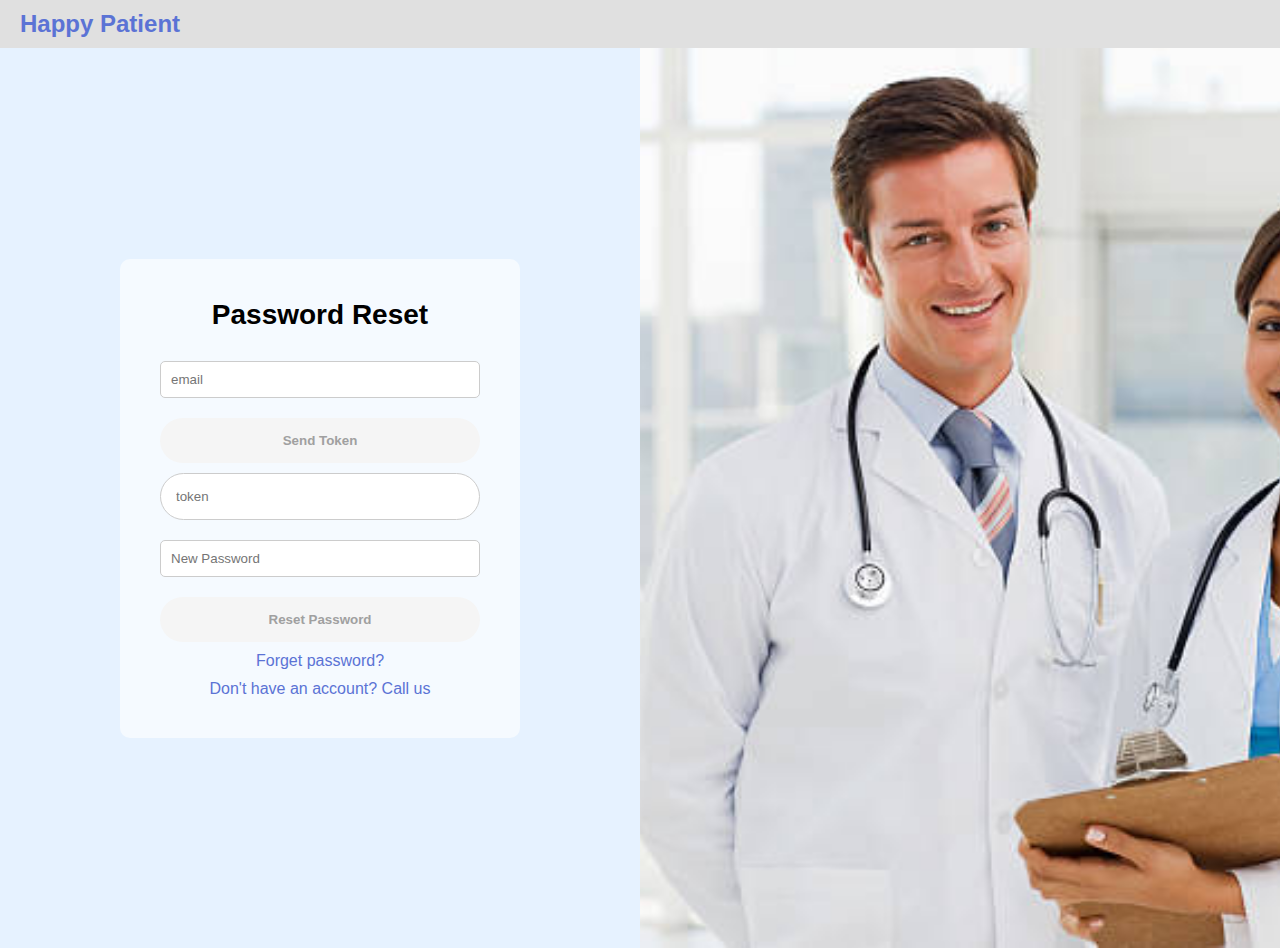
==== front/html/forgot_password.html @ 3c3614b7 "Reset password front" ====
<!DOCTYPE html>
<html lang="en">
<head>
    <meta charset="UTF-8">
    <meta name="viewport" content="width=device-width, initial-scale=1.0">
    <title>LogIn - Happy Patient</title>
    <style>
        * {
            margin: 0;
            padding: 0;
            box-sizing: border-box;
            font-family: Arial, sans-serif;
        }
        body {
            display: flex;
            flex-direction: column;
            min-height: 100vh;
            background-color: #e6f2ff;
        }
         #container {
            display: flex;
            border: 1px solid #ccc;
            border-radius: 10px;
            overflow: hidden;
            width: 800px;
            height: 400px;
        }

        #form-container {
            flex: 1;
            padding: 20px;
            background-color: white;
        }

        #form-container h1 {
            margin: 0;
            font-size: 24px;
        }

        header {
            background-color: #e0e0e0;
            padding: 10px 20px;
            display: flex;
            justify-content: space-between;
            align-items: center;
        }

        header h1 {
            color: #5b73d5;
            margin: 0;
            font-size: 24px;
        }
        .login-container {
            display: flex;
            flex: 1;
            align-items: stretch;
            justify-content: space-between;
        }
        .form-section {
            width: 50%;
            max-width: 400px;
            margin: auto;
            padding: 40px;
            background-color: #f5faff;
            border-radius: 10px;
        }
        .form-section h2 {
            text-align: center;
            margin-bottom: 20px;
            font-size: 28px;
        }
        .form-section input {
            width: 100%;
            padding: 15px;
            margin: 10px 0;
            border-radius: 30px;
            border: 1px solid #ccc;
            outline: none;
        }
        .form-section button {
            width: 100%;
            padding: 15px;
            background-color: #f5f5f5; /* Initial background color */
            border: none;
            border-radius: 30px;
            cursor: not-allowed; /* Change cursor when disabled */
            color: #a0a0a0; /* Initial text color */
            margin-top: 10px;
            transition: background-color 0.3s, color 0.3s; /* Transition for smooth change */
        }
        .form-section button.active {
            background-color: #b3cde0; /* Active background color */
            color: black; /* Active text color */
            cursor: pointer; /* Change cursor when enabled */
        }
        .form-section a {
            display: block;
            text-align: center;
            margin-top: 10px;
            color: #5b73d5;
            text-decoration: none;
        }
        .form-section a:hover {
            text-decoration: underline;
        }
        input[type="email"],
        input[type="password"] {
            width: 100%;
            padding: 10px;
            margin: 10px 0;
            border: 1px solid #ccc;
            border-radius: 5px;
        }

        input.error {
            border-color: red;
        }

        button {
            padding: 10px;
            border: none;
            border-radius: 5px;
            cursor: pointer;
            background-color: #ccc;
            color: white;
            font-weight: bold;
        }

        button.active {
            background-color: #00bfff;
            color: black;
        }

        button.error {
            background-color: red;
        }

        #image-container {
            flex: 1;
            background-image: url('your_image_url.png'); /* Замените на путь к вашей картинке */
            background-size: cover;
        }

        .error-message {
            color: red;
            margin-top: 10px;
        }

        .success-message {
            color: green;
            margin-top: 10px;
        }

        /* Дополнительные стили для страницы восстановления пароля */
        #password-reset-container {
            display: none;
            padding: 20px;
            background-color: white;
            width: 100%;
            height: 100%;
            border-radius: 10px;
            box-shadow: 0 0 10px rgba(0, 0, 0, 0.1);
        }

        #password-reset-container h1 {
            margin: 0;
            font-size: 24px;
        }
        .image-section {
            width: 50%;
            height: 100vh;
            background: url("doctors.jpeg") no-repeat center center;
            background-size: cover;
        }
    </style>
</head>
<body>
    <header>
        <h1>Happy Patient</h1>
    </header>

    <div class="login-container">
        <div class="form-section">
            <h2>Password Reset</h2>

            <input type="email" id="email" placeholder="email" required />
            <button id="sendTokenButton" disabled onclick="send_token()">Send Token</button>
            <p align="center" id="send_token_text" style="font-size:12px"></p>

            <input type="text" id="token" placeholder="token" required/>
            <input type="password" id="password" placeholder="New Password" required />
            <p align="center" id="set_new_password_text" style="color: red; font-size:12px"></p>

            <button id="resetPasswordButton" disabled onclick="reset_password()">Reset Password</button>

            <a href="#">Forget password?</a>
            <a href="#">Don't have an account? Call us</a>
        </div>
        <div class="image-section"></div>
    </div>



    <script>
        const emailInput = document.getElementById('email');
        const tokenInput = document.getElementById('token');
        const passwordInput = document.getElementById('password');

        const resetPasswordButton = document.getElementById('resetPasswordButton');
        const sendTokenButton = document.getElementById('sendTokenButton');

        async function send_token() {
            let response = await fetch('https://happylifes.org:8000/reset_password/', {
                method:'POST',
                headers: {'Content-Type': 'application/json',},
                body:JSON.stringify({email: emailInput.value})
            });
            let data = await response.json();
            let send_token_text = document.getElementById('send_token_text');
            if (data.success) {
                send_token_text.innerHTML = 'Reset Password Token sent! Check Your email box';
                send_token_text.style.color = 'green';
            } else {
                send_token_text.innerHTML = 'Email is not found! Try Again!';
                send_token_text.style.color = 'red';
            }
        }

        function updateButtonState() {
            emailInput.style.backgroundColor = '';
            passwordInput.style.backgroundColor = '';
            document.getElementById('set_new_password_text').innerHTML = '';

            if (emailInput.value) {
                sendTokenButton.classList.add('active');
                sendTokenButton.disabled = false;
            } else {
                sendTokenButton.classList.remove('active');
                sendTokenButton.disabled = true;
            }

            if (emailInput.value && passwordInput.value && tokenInput.value) {
                resetPasswordButton.classList.add('active');
                resetPasswordButton.disabled = false;
            } else {
                resetPasswordButton.classList.remove('active');
                resetPasswordButton.disabled = true;
            }
        }

        emailInput.addEventListener('input', updateButtonState);
        passwordInput.addEventListener('input', updateButtonState);
        tokenInput.addEventListener('input', updateButtonState);

        async function reset_password(){
            let body = {
                email: emailInput.value,
                token: tokenInput.value,
                new_password: passwordInput.value
            };
            let response = await fetch('https://happylifes.org:8000/set_new_password/', {
                method:'POST',
                headers: {'Content-Type': 'application/json',},
                body:JSON.stringify(body)
            });
            let data = await response.json();
            if (data.success) {
                window.location.href = '/login.html'
            } else {
                document.getElementById('set_new_password_text').innerHTML = data.message;
            }
        }
    </script>
</body>
</html>
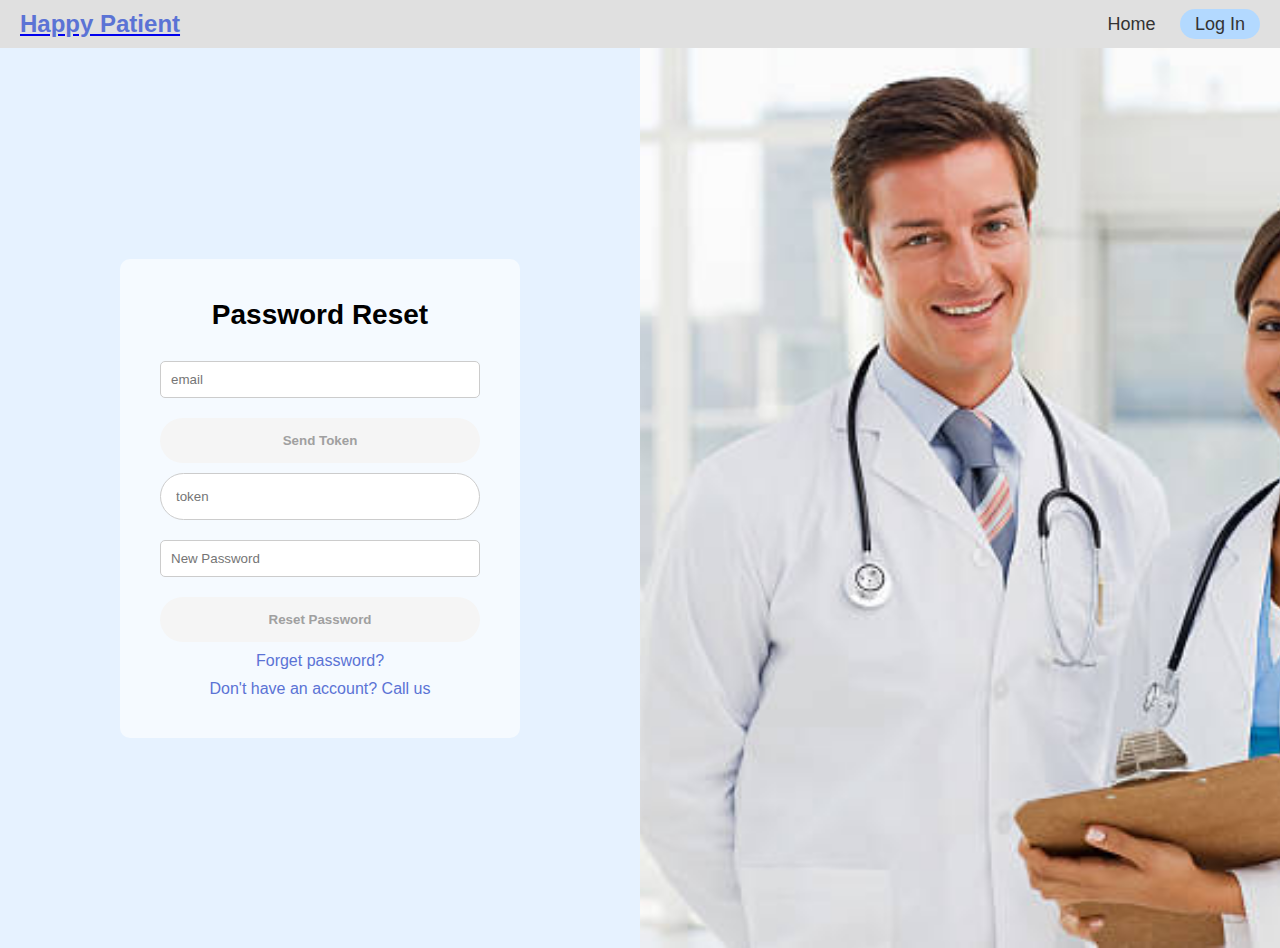
==== commit f59ebcad: "Update forgot_password.html, add to home link" ====
--- a/front/html/forgot_password.html
+++ b/front/html/forgot_password.html
@@ -50,6 +50,20 @@
             margin: 0;
             font-size: 24px;
         }
+
+        nav a {
+            text-decoration: none;
+            color: #333;
+            margin-left: 20px;
+            font-size: 18px;
+        }
+
+        nav a:last-child {
+            background-color: #b3d9ff;
+            padding: 5px 15px;
+            border-radius: 15px;
+        }
+        
         .login-container {
             display: flex;
             flex: 1;
@@ -176,7 +190,11 @@
 </head>
 <body>
     <header>
-        <h1>Happy Patient</h1>
+        <a href="index.html"><h1>Happy Patient</h1></a>
+        <nav>
+            <a href="index.html">Home</a>
+            <a href="login.html">Log In</a>
+        </nav>
     </header>
 
     <div class="login-container">
@@ -272,4 +290,4 @@
         }
     </script>
 </body>
-</html>+</html>
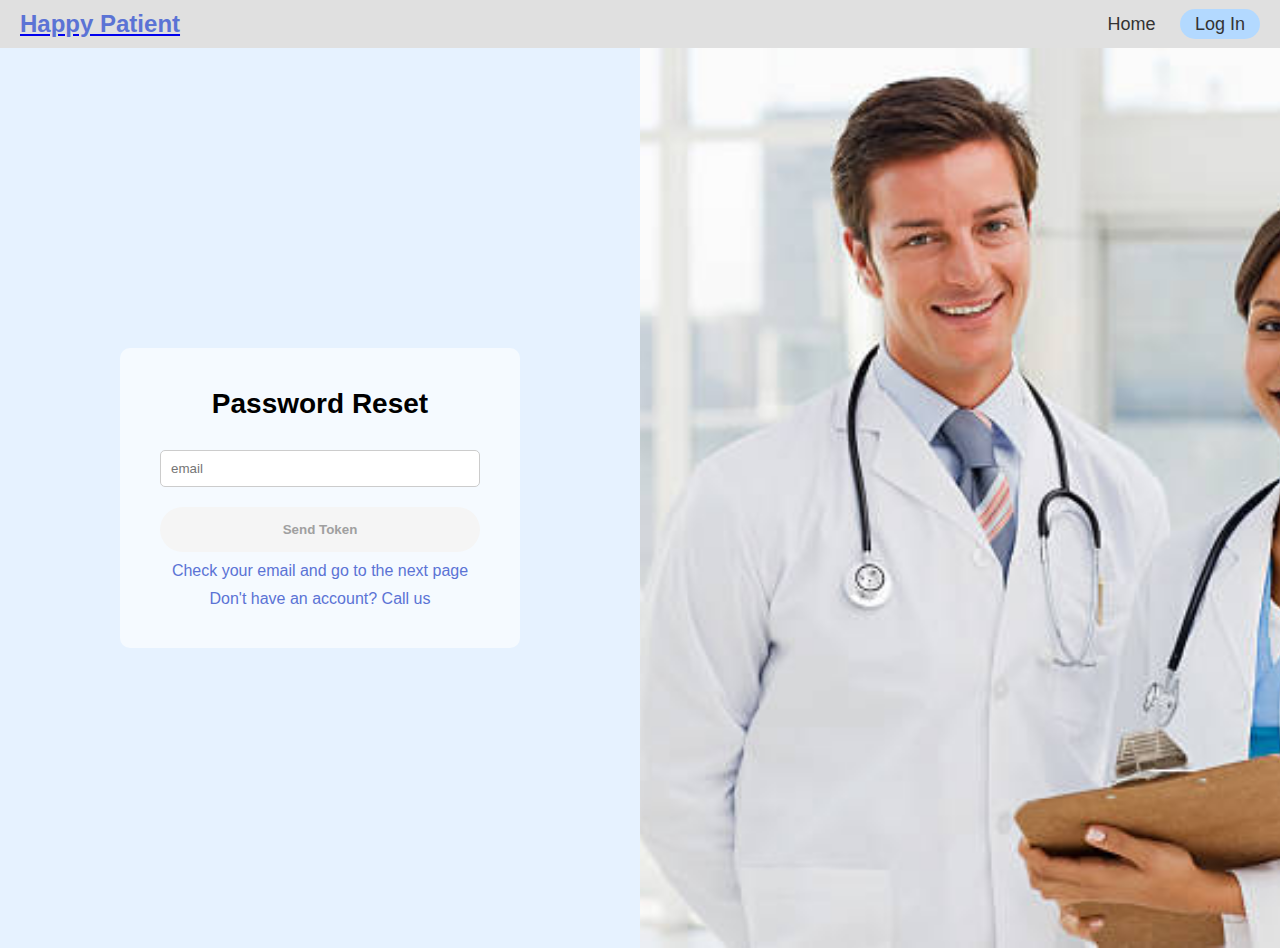
==== commit 0f61121c: "Update forgot_password.html Symbat" ====
--- a/front/html/forgot_password.html
+++ b/front/html/forgot_password.html
@@ -205,13 +205,7 @@
             <button id="sendTokenButton" disabled onclick="send_token()">Send Token</button>
             <p align="center" id="send_token_text" style="font-size:12px"></p>
 
-            <input type="text" id="token" placeholder="token" required/>
-            <input type="password" id="password" placeholder="New Password" required />
-            <p align="center" id="set_new_password_text" style="color: red; font-size:12px"></p>
-
-            <button id="resetPasswordButton" disabled onclick="reset_password()">Reset Password</button>
-
-            <a href="#">Forget password?</a>
+            <a href="respas2.html">Check your email and go to the next page</a>
             <a href="#">Don't have an account? Call us</a>
         </div>
         <div class="image-section"></div>
@@ -246,8 +240,7 @@
 
         function updateButtonState() {
             emailInput.style.backgroundColor = '';
-            passwordInput.style.backgroundColor = '';
-            document.getElementById('set_new_password_text').innerHTML = '';
+
 
             if (emailInput.value) {
                 sendTokenButton.classList.add('active');
@@ -257,18 +250,11 @@
                 sendTokenButton.disabled = true;
             }
 
-            if (emailInput.value && passwordInput.value && tokenInput.value) {
-                resetPasswordButton.classList.add('active');
-                resetPasswordButton.disabled = false;
-            } else {
-                resetPasswordButton.classList.remove('active');
-                resetPasswordButton.disabled = true;
-            }
+            
         }
 
         emailInput.addEventListener('input', updateButtonState);
-        passwordInput.addEventListener('input', updateButtonState);
-        tokenInput.addEventListener('input', updateButtonState);
+      
 
         async function reset_password(){
             let body = {
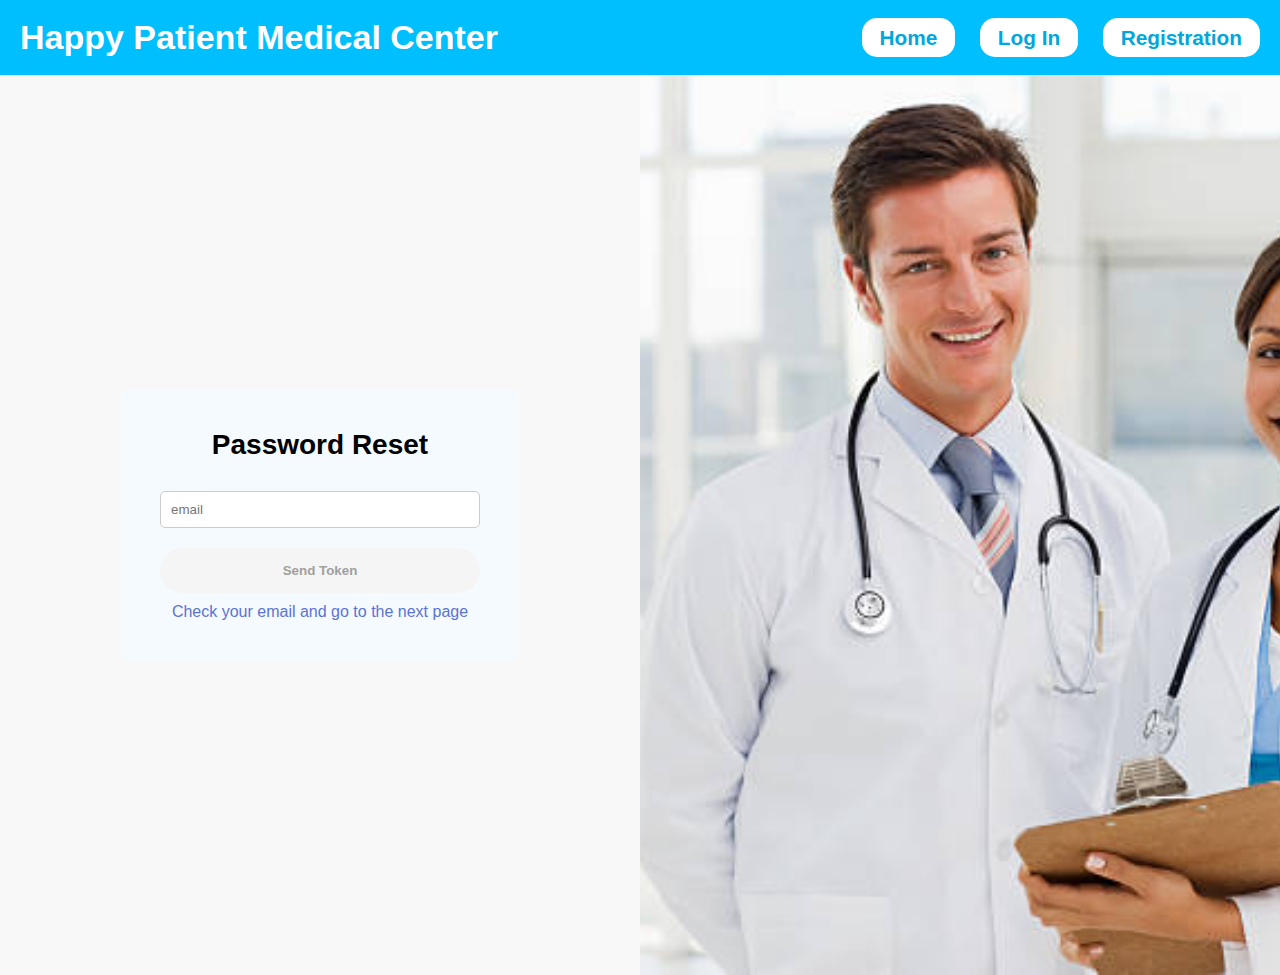
==== commit 8b1db8c2: "Change design in html pages" ====
--- a/front/html/forgot_password.html
+++ b/front/html/forgot_password.html
@@ -3,199 +3,19 @@
 <head>
     <meta charset="UTF-8">
     <meta name="viewport" content="width=device-width, initial-scale=1.0">
-    <title>LogIn - Happy Patient</title>
-    <style>
-        * {
-            margin: 0;
-            padding: 0;
-            box-sizing: border-box;
-            font-family: Arial, sans-serif;
-        }
-        body {
-            display: flex;
-            flex-direction: column;
-            min-height: 100vh;
-            background-color: #e6f2ff;
-        }
-         #container {
-            display: flex;
-            border: 1px solid #ccc;
-            border-radius: 10px;
-            overflow: hidden;
-            width: 800px;
-            height: 400px;
-        }
+	<link rel="stylesheet" href="styles.css">
+    <title>Reset Password - Happy Patient</title>
+</head>
 
-        #form-container {
-            flex: 1;
-            padding: 20px;
-            background-color: white;
-        }
-
-        #form-container h1 {
-            margin: 0;
-            font-size: 24px;
-        }
-
-        header {
-            background-color: #e0e0e0;
-            padding: 10px 20px;
-            display: flex;
-            justify-content: space-between;
-            align-items: center;
-        }
-
-        header h1 {
-            color: #5b73d5;
-            margin: 0;
-            font-size: 24px;
-        }
-
-        nav a {
-            text-decoration: none;
-            color: #333;
-            margin-left: 20px;
-            font-size: 18px;
-        }
-
-        nav a:last-child {
-            background-color: #b3d9ff;
-            padding: 5px 15px;
-            border-radius: 15px;
-        }
-        
-        .login-container {
-            display: flex;
-            flex: 1;
-            align-items: stretch;
-            justify-content: space-between;
-        }
-        .form-section {
-            width: 50%;
-            max-width: 400px;
-            margin: auto;
-            padding: 40px;
-            background-color: #f5faff;
-            border-radius: 10px;
-        }
-        .form-section h2 {
-            text-align: center;
-            margin-bottom: 20px;
-            font-size: 28px;
-        }
-        .form-section input {
-            width: 100%;
-            padding: 15px;
-            margin: 10px 0;
-            border-radius: 30px;
-            border: 1px solid #ccc;
-            outline: none;
-        }
-        .form-section button {
-            width: 100%;
-            padding: 15px;
-            background-color: #f5f5f5; /* Initial background color */
-            border: none;
-            border-radius: 30px;
-            cursor: not-allowed; /* Change cursor when disabled */
-            color: #a0a0a0; /* Initial text color */
-            margin-top: 10px;
-            transition: background-color 0.3s, color 0.3s; /* Transition for smooth change */
-        }
-        .form-section button.active {
-            background-color: #b3cde0; /* Active background color */
-            color: black; /* Active text color */
-            cursor: pointer; /* Change cursor when enabled */
-        }
-        .form-section a {
-            display: block;
-            text-align: center;
-            margin-top: 10px;
-            color: #5b73d5;
-            text-decoration: none;
-        }
-        .form-section a:hover {
-            text-decoration: underline;
-        }
-        input[type="email"],
-        input[type="password"] {
-            width: 100%;
-            padding: 10px;
-            margin: 10px 0;
-            border: 1px solid #ccc;
-            border-radius: 5px;
-        }
-
-        input.error {
-            border-color: red;
-        }
-
-        button {
-            padding: 10px;
-            border: none;
-            border-radius: 5px;
-            cursor: pointer;
-            background-color: #ccc;
-            color: white;
-            font-weight: bold;
-        }
-
-        button.active {
-            background-color: #00bfff;
-            color: black;
-        }
-
-        button.error {
-            background-color: red;
-        }
-
-        #image-container {
-            flex: 1;
-            background-image: url('your_image_url.png'); /* Замените на путь к вашей картинке */
-            background-size: cover;
-        }
-
-        .error-message {
-            color: red;
-            margin-top: 10px;
-        }
-
-        .success-message {
-            color: green;
-            margin-top: 10px;
-        }
-
-        /* Дополнительные стили для страницы восстановления пароля */
-        #password-reset-container {
-            display: none;
-            padding: 20px;
-            background-color: white;
-            width: 100%;
-            height: 100%;
-            border-radius: 10px;
-            box-shadow: 0 0 10px rgba(0, 0, 0, 0.1);
-        }
-
-        #password-reset-container h1 {
-            margin: 0;
-            font-size: 24px;
-        }
-        .image-section {
-            width: 50%;
-            height: 100vh;
-            background: url("doctors.jpeg") no-repeat center center;
-            background-size: cover;
-        }
-    </style>
-</head>
 <body>
     <header>
-        <a href="index.html"><h1>Happy Patient</h1></a>
-        <nav>
-            <a href="index.html">Home</a>
-            <a href="login.html">Log In</a>
-        </nav>
-    </header>
+		<h1>Happy Patient Medical Center</h1>
+		<nav>
+			<a href="index.html">Home</a>
+			<a href="login.html">Log In</a>
+			<a href="regis.html">Registration</a>
+		</nav>
+	</header>
 
     <div class="login-container">
         <div class="form-section">
@@ -203,10 +23,8 @@
 
             <input type="email" id="email" placeholder="email" required />
             <button id="sendTokenButton" disabled onclick="send_token()">Send Token</button>
-            <p align="center" id="send_token_text" style="font-size:12px"></p>
-
+            <p align="center" id="send_token_text" style="font-size:12px; font-weight:bold; margin-top:10px"></p>
             <a href="respas2.html">Check your email and go to the next page</a>
-            <a href="#">Don't have an account? Call us</a>
         </div>
         <div class="image-section"></div>
     </div>
--- a/front/html/styles.css
+++ b/front/html/styles.css
@@ -0,0 +1,214 @@
+/* Сброс отступов */
+        * {
+            margin: 0;<a href="login.html">LogIn</a>
+            padding: 0;
+            box-sizing: border-box;
+        }
+
+        /* Основной стиль для body */
+        html, body {
+            height: 100%; /* Полная высота окна */
+            font-family: Arial, sans-serif;
+            background-color: #f8f8f8;
+        }
+
+        /* Контейнер, чтобы растянуть футер вниз */
+        .container {
+            display: flex;
+            flex-direction: column;
+            min-height: 100vh; /* Высота контейнера равна высоте экрана */
+        }
+
+        /* Хедер */
+        header {
+            background-color: #00bfff;
+            padding: 18px 20px;
+            display: flex;
+            justify-content: space-between;
+            align-items: center;
+        }
+
+        header h1 {
+            color: #FFFFFF;
+            margin: 0;
+            font-size: 34px;
+            font-weight: bold;
+        }
+
+        nav a {
+            text-decoration: none;
+            color: #00a7df;
+            margin-left: 20px;
+            font-size: 1.3rem;
+            font-weight: bold;
+			background-color: #FFFFFF;
+            padding: 8px 18px;
+            border-radius: 15px;
+        }
+
+        /* Основной контент */
+        .hero {
+            display: flex;
+            align-items: center;
+            justify-content: space-between;
+            padding: 50px 20px;
+            background-color: white;
+            flex: 1; /* Занимает оставшееся пространство */
+        }
+
+        .hero-text {
+            max-width: 50%;
+        }
+
+        .hero-text h2 {
+            font-size: 36px;
+            margin-bottom: 10px;
+        }
+
+        .hero-text p {
+            font-size: 18px;
+            margin-top: 0;
+        }
+
+        .footer {
+            display: flex;
+            justify-content: space-around;
+            padding: 20px;
+            background-color: #dff5f5;
+        }
+
+        .footer div {
+            width: 30%;
+        }
+
+        .footer h3 {
+            margin-bottom: 10px;
+            font-size: 18px;
+        }
+
+        .footer p {
+            margin: 5px 0;
+        }
+		
+		.login-container {
+            display: flex;
+            flex: 1;
+            align-items: stretch;
+            justify-content: space-between;
+        }
+        .form-section {
+            width: 50%;
+            max-width: 400px;
+            margin: auto;
+            padding: 40px;
+            background-color: #f5faff;
+            border-radius: 10px;
+        }
+        .form-section h2 {
+            text-align: center;
+            margin-bottom: 20px;
+            font-size: 28px;
+        }
+        .form-section input {
+            width: 100%;
+            padding: 15px;
+            margin: 10px 0;
+            border-radius: 30px;
+            border: 1px solid #ccc;
+            outline: none;
+        }
+        .form-section button {
+            width: 100%;
+            padding: 15px;
+            background-color: #f5f5f5; /* Initial background color */
+            border: none;
+            border-radius: 30px;
+            cursor: not-allowed; /* Change cursor when disabled */
+            color: #a0a0a0; /* Initial text color */
+            margin-top: 10px;
+            transition: background-color 0.3s, color 0.3s; /* Transition for smooth change */
+        }
+        .form-section button.active {
+            background-color: #b3cde0; /* Active background color */
+            color: black; /* Active text color */
+            cursor: pointer; /* Change cursor when enabled */
+        }
+        .form-section a {
+            display: block;
+            text-align: center;
+            margin-top: 10px;
+            color: #5b73d5;
+            text-decoration: none;
+        }
+        .form-section a:hover {
+            text-decoration: underline;
+        }
+        input[type="email"],
+        input[type="password"] {
+            width: 100%;
+            padding: 10px;
+            margin: 10px 0;
+            border: 1px solid #ccc;
+            border-radius: 5px;
+        }
+
+        input.error {
+            border-color: red;
+        }
+
+        button {
+            padding: 10px;
+            border: none;
+            border-radius: 5px;
+            cursor: pointer;
+            background-color: #ccc;
+            color: white;
+            font-weight: bold;
+        }
+
+        button.active {
+            background-color: #00bfff;
+            color: black;
+        }
+
+        button.error {
+            background-color: red;
+        }
+
+        #image-container {
+            flex: 1;
+            background-image: url('your_image_url.png'); /* Замените на путь к вашей картинке */
+            background-size: cover;
+        }
+
+        .error-message {
+            color: red;
+            margin-top: 10px;
+        }
+
+        .success-message {
+            color: green;
+            margin-top: 10px;
+        }
+
+        /* Дополнительные стили для страницы восстановления пароля */
+        #password-reset-container {
+            display: none;
+            padding: 20px;
+            background-color: white;
+            width: 100%;
+            height: 100%;
+            border-radius: 10px;
+            box-shadow: 0 0 10px rgba(0, 0, 0, 0.1);
+        }
+
+        #password-reset-container h1 {
+            margin: 0;
+            font-size: 24px;
+        }
+        .image-section {
+            width: 50%;
+            height: 100vh;
+            background: url("doctors.jpeg") no-repeat center center;
+            background-size: cover;
+        }